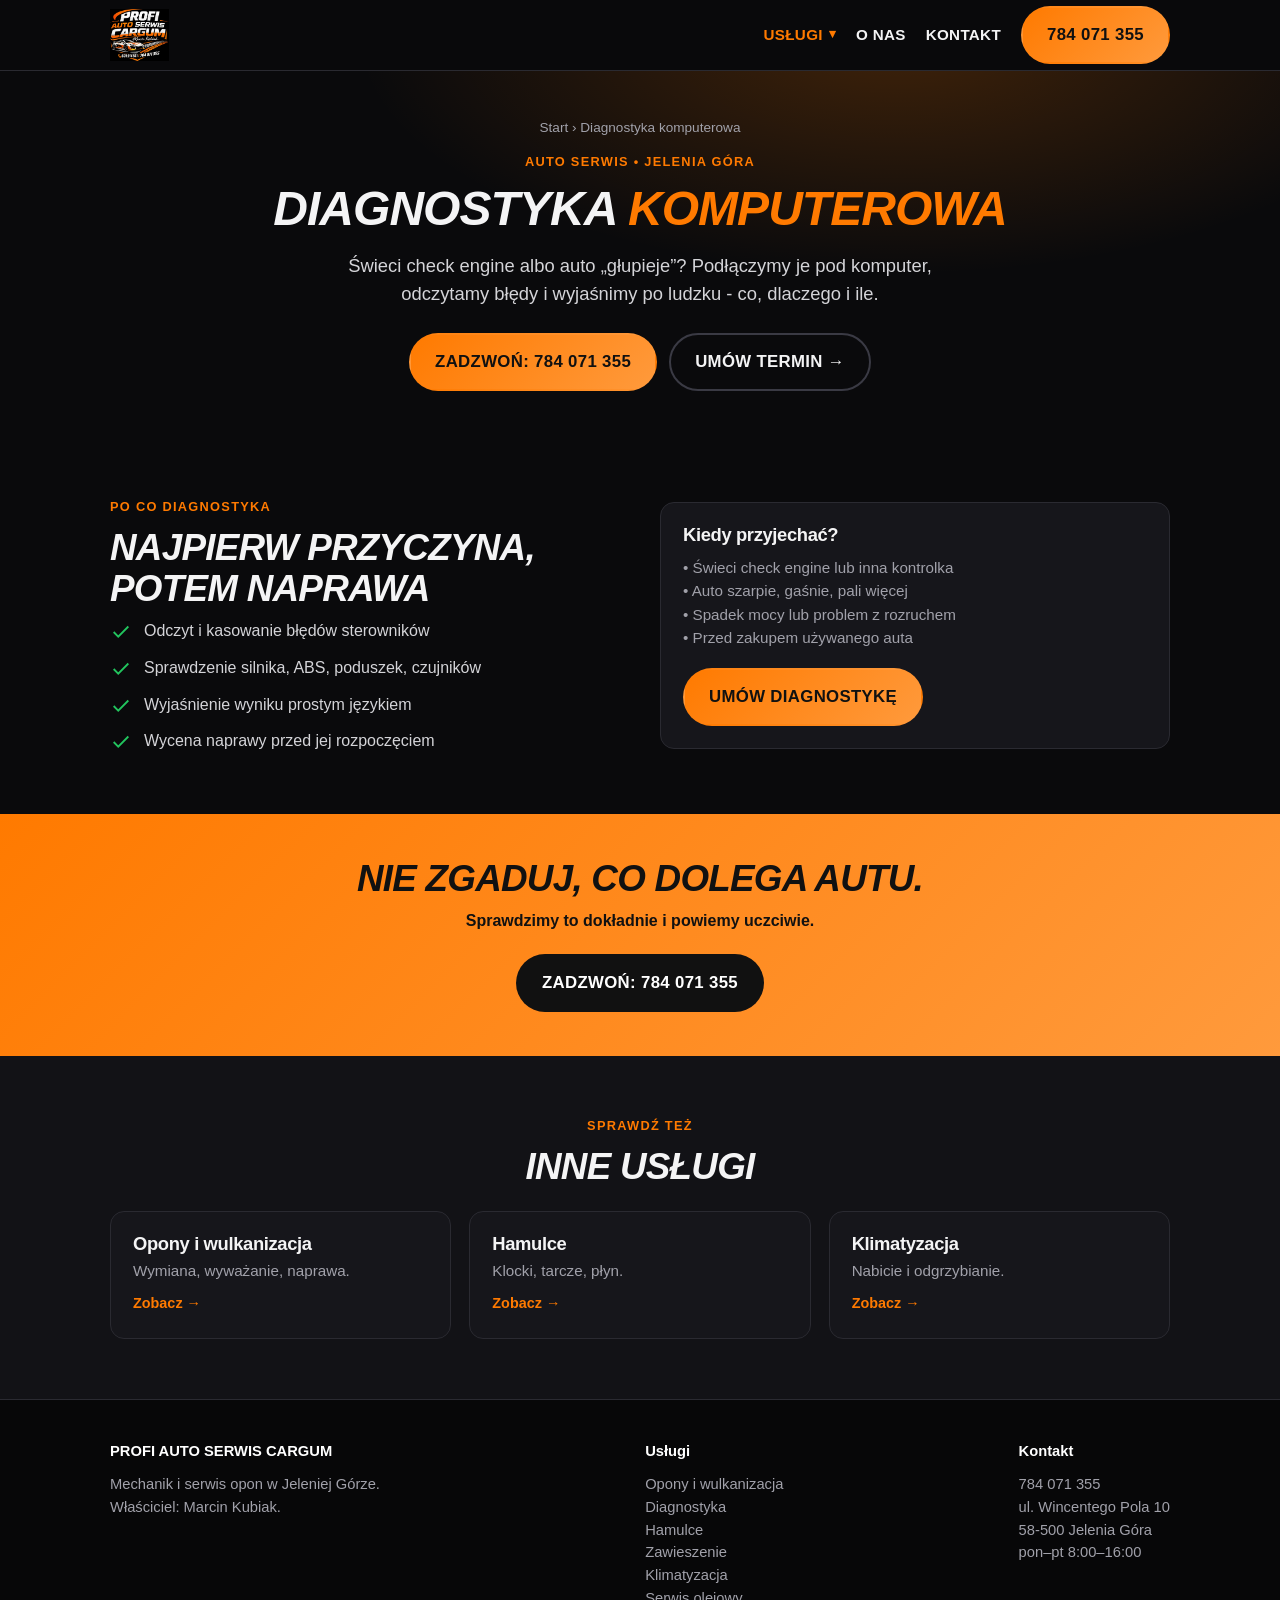
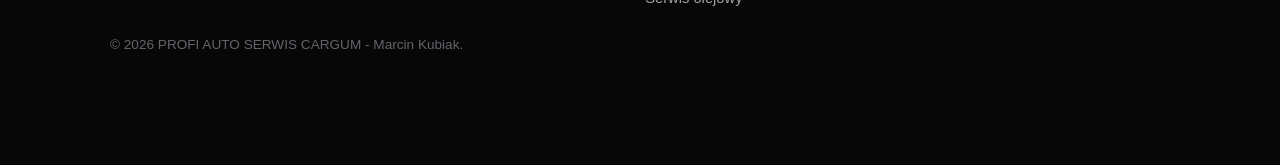
==== diagnostyka.html @ 9b3eb481 "CarGum - strona (podgląd: one-page + wielopodstronowa)" ====
<!DOCTYPE html>
<html lang="pl">
<head>
<meta charset="UTF-8" />
<meta name="viewport" content="width=device-width, initial-scale=1.0" />
<title>Diagnostyka komputerowa Jelenia Góra - odczyt błędów | CARGUM</title>
<meta name="description" content="Diagnostyka komputerowa aut w Jeleniej Górze - CarGum. Świeci check engine? Odczytamy błędy, ustalimy przyczynę i wyjaśnimy po ludzku. Zadzwoń 784 071 355." />
<meta name="theme-color" content="#0a0a0c" />
<link rel="icon" href="data:image/svg+xml,<svg xmlns='http://www.w3.org/2000/svg' viewBox='0 0 100 100'><rect width='100' height='100' rx='22' fill='%23ff7a00'/><text x='50' y='70' font-size='52' font-family='Arial,sans-serif' font-weight='bold' text-anchor='middle' fill='%23111'>CG</text></svg>" />
<meta property="og:image" content="cargum-logo.png" />
<link rel="stylesheet" href="styles.css" />
</head>
<body>

<header class="top"><div class="wrap top-in">
 <a href="index.html" class="brand">
  <img src="cargum-logo.png" alt="PROFI AUTO SERWIS CARGUM" onerror="this.style.display='none';this.nextElementSibling.style.display='inline'">
  <span class="fallback" style="display:none">CARGUM</span>
 </a>
 <nav>
  <details class="menu">
   <summary class="active">Usługi</summary>
   <div class="menu-panel">
    <a href="opony.html">Opony i wulkanizacja</a>
    <a href="diagnostyka.html">Diagnostyka</a>
    <a href="hamulce.html">Hamulce</a>
    <a href="zawieszenie.html">Zawieszenie</a>
    <a href="klimatyzacja.html">Klimatyzacja</a>
    <a href="serwis-olejowy.html">Serwis olejowy</a>
   </div>
  </details>
  <a class="link" href="o-nas.html">O nas</a>
  <a class="link" href="kontakt.html">Kontakt</a>
  <a class="btn btn-call" href="tel:+48784071355">784 071 355</a>
 </nav>
</div></header>

<section class="hero small"><div class="wrap center">
 <div class="crumbs"><a href="index.html">Start</a> › Diagnostyka komputerowa</div>
 <div class="eyebrow">Auto serwis • Jelenia Góra</div>
 <h1>Diagnostyka <span class="hl">komputerowa</span></h1>
 <p class="sub">Świeci check engine albo auto „głupieje”? Podłączymy je pod komputer, odczytamy błędy i wyjaśnimy po ludzku - co, dlaczego i ile.</p>
 <div class="cta-row"><a class="btn btn-call" href="tel:+48784071355">Zadzwoń: 784 071 355</a><a class="btn btn-ghost" href="kontakt.html">Umów termin →</a></div>
</div></section>

<section><div class="wrap grid grid-2" style="gap:40px;align-items:center">
 <div>
  <div class="eyebrow">Po co diagnostyka</div>
  <h2>Najpierw przyczyna, potem naprawa</h2>
  <ul class="ticks">
   <li><svg viewBox="0 0 24 24" fill="none" stroke="currentColor" stroke-width="2"><path d="M20 6 9 17l-5-5"/></svg> Odczyt i kasowanie błędów sterowników</li>
   <li><svg viewBox="0 0 24 24" fill="none" stroke="currentColor" stroke-width="2"><path d="M20 6 9 17l-5-5"/></svg> Sprawdzenie silnika, ABS, poduszek, czujników</li>
   <li><svg viewBox="0 0 24 24" fill="none" stroke="currentColor" stroke-width="2"><path d="M20 6 9 17l-5-5"/></svg> Wyjaśnienie wyniku prostym językiem</li>
   <li><svg viewBox="0 0 24 24" fill="none" stroke="currentColor" stroke-width="2"><path d="M20 6 9 17l-5-5"/></svg> Wycena naprawy przed jej rozpoczęciem</li>
  </ul>
 </div>
 <div class="card">
  <h3>Kiedy przyjechać?</h3>
  <p style="margin:10px 0">• Świeci check engine lub inna kontrolka<br>• Auto szarpie, gaśnie, pali więcej<br>• Spadek mocy lub problem z rozruchem<br>• Przed zakupem używanego auta</p>
  <a class="btn btn-call" href="tel:+48784071355" style="margin-top:8px">Umów diagnostykę</a>
 </div>
</div></section>

<section class="cta-band"><div class="wrap">
 <h2>Nie zgaduj, co dolega autu.</h2>
 <p style="margin:8px 0 20px;font-weight:600">Sprawdzimy to dokładnie i powiemy uczciwie.</p>
 <a class="btn btn-dark" href="tel:+48784071355">Zadzwoń: 784 071 355</a>
</div></section>

<section class="section-soft"><div class="wrap center">
 <div class="eyebrow">Sprawdź też</div><h2>Inne usługi</h2>
 <div class="grid grid-3" style="margin-top:24px;text-align:left">
  <a class="card" href="opony.html"><h3>Opony i wulkanizacja</h3><p>Wymiana, wyważanie, naprawa.</p><span class="more">Zobacz →</span></a>
  <a class="card" href="hamulce.html"><h3>Hamulce</h3><p>Klocki, tarcze, płyn.</p><span class="more">Zobacz →</span></a>
  <a class="card" href="klimatyzacja.html"><h3>Klimatyzacja</h3><p>Nabicie i odgrzybianie.</p><span class="more">Zobacz →</span></a>
 </div>
</div></section>

<footer><div class="wrap cols">
 <div style="max-width:300px"><h4>PROFI AUTO SERWIS CARGUM</h4><p>Mechanik i serwis opon w Jeleniej Górze. Właściciel: Marcin Kubiak.</p></div>
 <div><h4>Usługi</h4><p><a href="opony.html">Opony i wulkanizacja</a><br><a href="diagnostyka.html">Diagnostyka</a><br><a href="hamulce.html">Hamulce</a><br><a href="zawieszenie.html">Zawieszenie</a><br><a href="klimatyzacja.html">Klimatyzacja</a><br><a href="serwis-olejowy.html">Serwis olejowy</a></p></div>
 <div><h4>Kontakt</h4><p><a href="tel:+48784071355">784 071 355</a><br>ul. Wincentego Pola 10<br>58-500 Jelenia Góra<br>pon–pt 8:00–16:00</p></div>
</div><div class="wrap" style="margin-top:24px;opacity:.6;font-size:.85rem">© 2026 PROFI AUTO SERWIS CARGUM - Marcin Kubiak.</div></footer>

<div class="callbar"><a href="tel:+48784071355">
 <svg viewBox="0 0 24 24" fill="none" stroke="currentColor" stroke-width="2"><path d="M22 16.92v3a2 2 0 0 1-2.18 2 19.79 19.79 0 0 1-8.63-3.07 19.5 19.5 0 0 1-6-6 19.79 19.79 0 0 1-3.07-8.67A2 2 0 0 1 4.11 2h3a2 2 0 0 1 2 1.72c.13.96.36 1.9.7 2.81a2 2 0 0 1-.45 2.11L8.09 9.91a16 16 0 0 0 6 6l1.27-1.27a2 2 0 0 1 2.11-.45c.91.34 1.85.57 2.81.7A2 2 0 0 1 22 16.92z"/></svg>
 Zadzwoń: 784 071 355</a></div>

</body>
</html>
---- styles.css ----
/* =========================================================================
   PROFI AUTO SERWIS CARGUM — wspólne style (wersja wielopodstronowa)
   Motyw: czerń + pomarańcz + biel (pod logo). Mobile-first.
   Logo: wrzuć plik cargum-logo.png do tego folderu.
   ========================================================================= */
:root{
  --bg:#0a0a0c; --bg-soft:#121216; --card:#16161b; --line:#2a2a31;
  --ink:#f4f4f5; --muted:#a1a1aa; --accent:#ff7a00; --accent-2:#ff9a3c;
  --accent-dark:#e06600; --ok:#22c55e; --radius:14px; --maxw:1100px;
  --shadow:0 10px 30px rgba(0,0,0,.5);
}
*{box-sizing:border-box;margin:0;padding:0}
html{scroll-behavior:smooth}
body{font-family:-apple-system,BlinkMacSystemFont,"Segoe UI",Roboto,Helvetica,Arial,sans-serif;
  color:var(--ink);background:var(--bg);line-height:1.55;-webkit-font-smoothing:antialiased}
a{color:inherit;text-decoration:none}
img{max-width:100%;display:block}
.wrap{max-width:var(--maxw);margin:0 auto;padding:0 20px}
h1,h2,h3{line-height:1.12;letter-spacing:-.02em}
h1{font-size:clamp(1.9rem,5.5vw,3rem);font-weight:900;text-transform:uppercase;font-style:italic}
h2{font-size:clamp(1.6rem,4.5vw,2.3rem);margin-bottom:10px;font-weight:900;text-transform:uppercase;font-style:italic}
.lead{color:var(--muted);font-size:1.05rem}
section{padding:60px 0}
.section-soft{background:var(--bg-soft)}
.center{text-align:center}
.eyebrow{color:var(--accent);font-weight:800;text-transform:uppercase;letter-spacing:.1em;font-size:.8rem;margin-bottom:10px}

/* Przyciski */
.btn{display:inline-flex;align-items:center;gap:10px;font-weight:800;padding:14px 24px;border-radius:999px;
  font-size:1.05rem;transition:.15s;border:2px solid transparent;cursor:pointer;text-transform:uppercase;letter-spacing:.02em}
.btn svg{width:20px;height:20px}
.btn-call{background:linear-gradient(135deg,var(--accent),var(--accent-2));color:#111}
.btn-call:hover{filter:brightness(1.08);transform:translateY(-1px)}
.btn-ghost{background:transparent;color:var(--ink);border-color:#3a3a44}
.btn-ghost:hover{border-color:var(--accent);color:var(--accent)}
.btn-dark{background:#fff;color:#111}
.btn-dark:hover{filter:brightness(.92)}

/* Górny pasek */
header.top{position:sticky;top:0;z-index:50;background:rgba(10,10,12,.92);backdrop-filter:blur(8px);border-bottom:1px solid var(--line)}
.top-in{display:flex;align-items:center;justify-content:space-between;height:70px}
.brand{display:flex;align-items:center;gap:12px;font-weight:900;font-size:1rem;text-transform:uppercase}
.brand img{height:52px;width:auto}
.brand .fallback{color:var(--accent)}
.top nav{display:flex;align-items:center;gap:20px}
.top nav a.link{color:var(--ink);font-weight:700;font-size:.95rem;text-transform:uppercase;letter-spacing:.02em}
.top nav a.link:hover,.top nav a.link.active{color:var(--accent)}
/* Rozwijane menu "Usługi" (strzałka) — wszystkie usługi dostępne (SEO), bez zaśmiecania paska */
.menu{position:relative}
.menu>summary{list-style:none;cursor:pointer;color:var(--ink);font-weight:700;font-size:.95rem;text-transform:uppercase;letter-spacing:.02em;display:inline-flex;align-items:center;gap:6px}
.menu>summary::-webkit-details-marker{display:none}
.menu>summary::after{content:"▾";color:var(--accent);font-size:.85em;transition:transform .15s}
.menu[open]>summary::after{transform:rotate(180deg)}
.menu>summary:hover,.menu[open]>summary,.menu>summary.active{color:var(--accent)}
.menu-panel{position:absolute;top:calc(100% + 16px);right:0;background:var(--card);border:1px solid var(--line);border-radius:12px;padding:8px;min-width:240px;box-shadow:var(--shadow);display:flex;flex-direction:column;z-index:60}
.menu-panel a{padding:11px 14px;border-radius:8px;font-weight:600;font-size:.95rem;white-space:nowrap;color:var(--ink)}
.menu-panel a:hover{background:rgba(255,122,0,.14);color:var(--accent)}
/* Mobile: chowamy zdublowany telefon (jest dolny pasek "Zadzwoń"), zostawiamy
   widoczne O nas + Kontakt i menu Usługi; lżejszy logotyp i mniejsze odstępy. */
@media(max-width:980px){
  .top .btn-call{display:none}
  .brand span.txt{display:none}
  .brand img{height:40px}
  .top nav{gap:16px}
  .menu-panel{min-width:200px}
}
@media(max-width:420px){
  .top nav{gap:12px}
  .top nav a.link, .menu>summary{font-size:.82rem}
}

/* Hero */
.hero{position:relative;overflow:hidden;padding:40px 0 50px;
  background:radial-gradient(900px 400px at 70% -10%, rgba(255,122,0,.22), transparent 60%), #0a0a0c}
.hero .logo-big{max-height:110px;margin:0 auto 12px;width:auto;mix-blend-mode:lighten}
.hero h1 .hl{color:var(--accent)}
.hero p.sub{color:#d4d4d8;font-size:1.15rem;margin:16px auto 24px;max-width:640px}
.hero .cta-row{display:flex;flex-wrap:wrap;gap:12px;justify-content:center}
.hero.small{padding:46px 0}
.crumbs{color:var(--muted);font-size:.85rem;margin-bottom:14px}
.crumbs a:hover{color:var(--accent)}

/* Siatki / karty */
.grid{display:grid;gap:18px}
.grid-3{grid-template-columns:repeat(3,1fr)}
.grid-2{grid-template-columns:repeat(2,1fr)}
@media(max-width:860px){.grid-3{grid-template-columns:repeat(2,1fr)}}
@media(max-width:560px){.grid-3,.grid-2{grid-template-columns:1fr}}
.card{background:var(--card);border:1px solid var(--line);border-radius:var(--radius);padding:22px;transition:.15s;display:block}
.card:hover{border-color:var(--accent);transform:translateY(-2px)}
.card .ico{width:48px;height:48px;border-radius:12px;background:rgba(255,122,0,.14);color:var(--accent);display:grid;place-items:center;margin-bottom:14px}
.card .ico svg{width:24px;height:24px}
.card h3{font-size:1.15rem;margin-bottom:4px}
.card .prob{color:var(--accent);font-weight:800;font-size:.85rem;margin-bottom:6px}
.card p{color:var(--muted);font-size:.95rem}
.card .more{color:var(--accent);font-weight:800;font-size:.9rem;margin-top:10px;display:inline-block}
.badge-spec{display:inline-block;background:var(--accent);color:#111;font-weight:800;font-size:.68rem;text-transform:uppercase;letter-spacing:.04em;padding:3px 8px;border-radius:6px;margin-left:8px;vertical-align:middle}

/* Listy korzyści */
.ticks{list-style:none;display:grid;gap:12px;margin-top:8px}
.ticks li{display:flex;gap:12px;align-items:flex-start;color:#d4d4d8}
.ticks li svg{width:22px;height:22px;color:var(--ok);flex:none;margin-top:2px}

/* Kroki */
.steps{counter-reset:step;display:grid;gap:18px;grid-template-columns:repeat(4,1fr)}
@media(max-width:860px){.steps{grid-template-columns:repeat(2,1fr)}}
@media(max-width:480px){.steps{grid-template-columns:1fr}}
.step{position:relative;background:var(--card);border:1px solid var(--line);border-radius:var(--radius);padding:26px 20px 20px}
.step::before{counter-increment:step;content:counter(step);position:absolute;top:-16px;left:20px;width:36px;height:36px;border-radius:50%;background:linear-gradient(135deg,var(--accent),var(--accent-2));color:#111;display:grid;place-items:center;font-weight:900}
.step h3{font-size:1.05rem;margin:8px 0 4px}.step p{color:var(--muted);font-size:.92rem}

/* Opinie */
.review{background:var(--card);border:1px solid var(--line);border-radius:var(--radius);padding:22px}
.stars{color:var(--accent);font-size:1.1rem;letter-spacing:2px}
.review p{margin:10px 0;font-style:italic;color:#e4e4e7}.review .who{font-weight:800}

/* FAQ */
.faq details{background:var(--card);border:1px solid var(--line);border-radius:var(--radius);padding:0 20px;margin-bottom:12px}
.faq summary{list-style:none;cursor:pointer;padding:18px 0;font-weight:800;display:flex;justify-content:space-between;align-items:center}
.faq summary::-webkit-details-marker{display:none}
.faq summary::after{content:"+";font-size:1.5rem;color:var(--accent)}
.faq details[open] summary::after{content:"–"}
.faq details p{padding:0 0 18px;color:var(--muted)}

/* Kontakt */
.contact{display:grid;grid-template-columns:1fr 1fr;gap:28px;align-items:start}
@media(max-width:760px){.contact{grid-template-columns:1fr}}
.info-line{display:flex;gap:12px;align-items:flex-start;margin-bottom:16px}
.info-line svg{width:22px;height:22px;color:var(--accent);flex:none;margin-top:2px}
.info-line b{display:block}.info-line span,.info-line a.sub{color:var(--muted)}
form .field{margin-bottom:14px}
form label{display:block;font-weight:700;font-size:.9rem;margin-bottom:6px}
form input,form textarea{width:100%;padding:13px 14px;border:1px solid var(--line);border-radius:11px;font:inherit;background:#0e0e11;color:var(--ink)}
form input::placeholder,form textarea::placeholder{color:#6b7280}
form input:focus,form textarea:focus{outline:2px solid var(--accent);border-color:transparent}
.map{width:100%;height:300px;border:0;border-radius:var(--radius);margin-top:18px;filter:grayscale(.2)}
.note{color:var(--muted);font-size:.9rem;margin-top:14px}

/* CTA pas */
.cta-band{background:linear-gradient(135deg,var(--accent),var(--accent-2));color:#111;text-align:center;padding:44px 0}
.cta-band h2{color:#111}
.cta-band .btn-dark{background:#111;color:#fff}

/* Stopka */
footer{background:#070708;color:#a1a1aa;padding:40px 0 110px;font-size:.92rem;border-top:1px solid var(--line)}
footer .cols{display:flex;flex-wrap:wrap;gap:30px;justify-content:space-between}
footer a:hover{color:var(--accent)}footer h4{color:#fff;margin-bottom:10px}

/* Mobilny pasek Zadzwoń */
.callbar{position:fixed;bottom:0;left:0;right:0;z-index:60;display:none;background:linear-gradient(135deg,var(--accent),var(--accent-2));box-shadow:0 -4px 16px rgba(0,0,0,.4)}
.callbar a{display:flex;align-items:center;justify-content:center;gap:10px;color:#111;font-weight:900;padding:16px;font-size:1.1rem;text-transform:uppercase}
.callbar svg{width:22px;height:22px}
@media(max-width:980px){.callbar{display:block}}
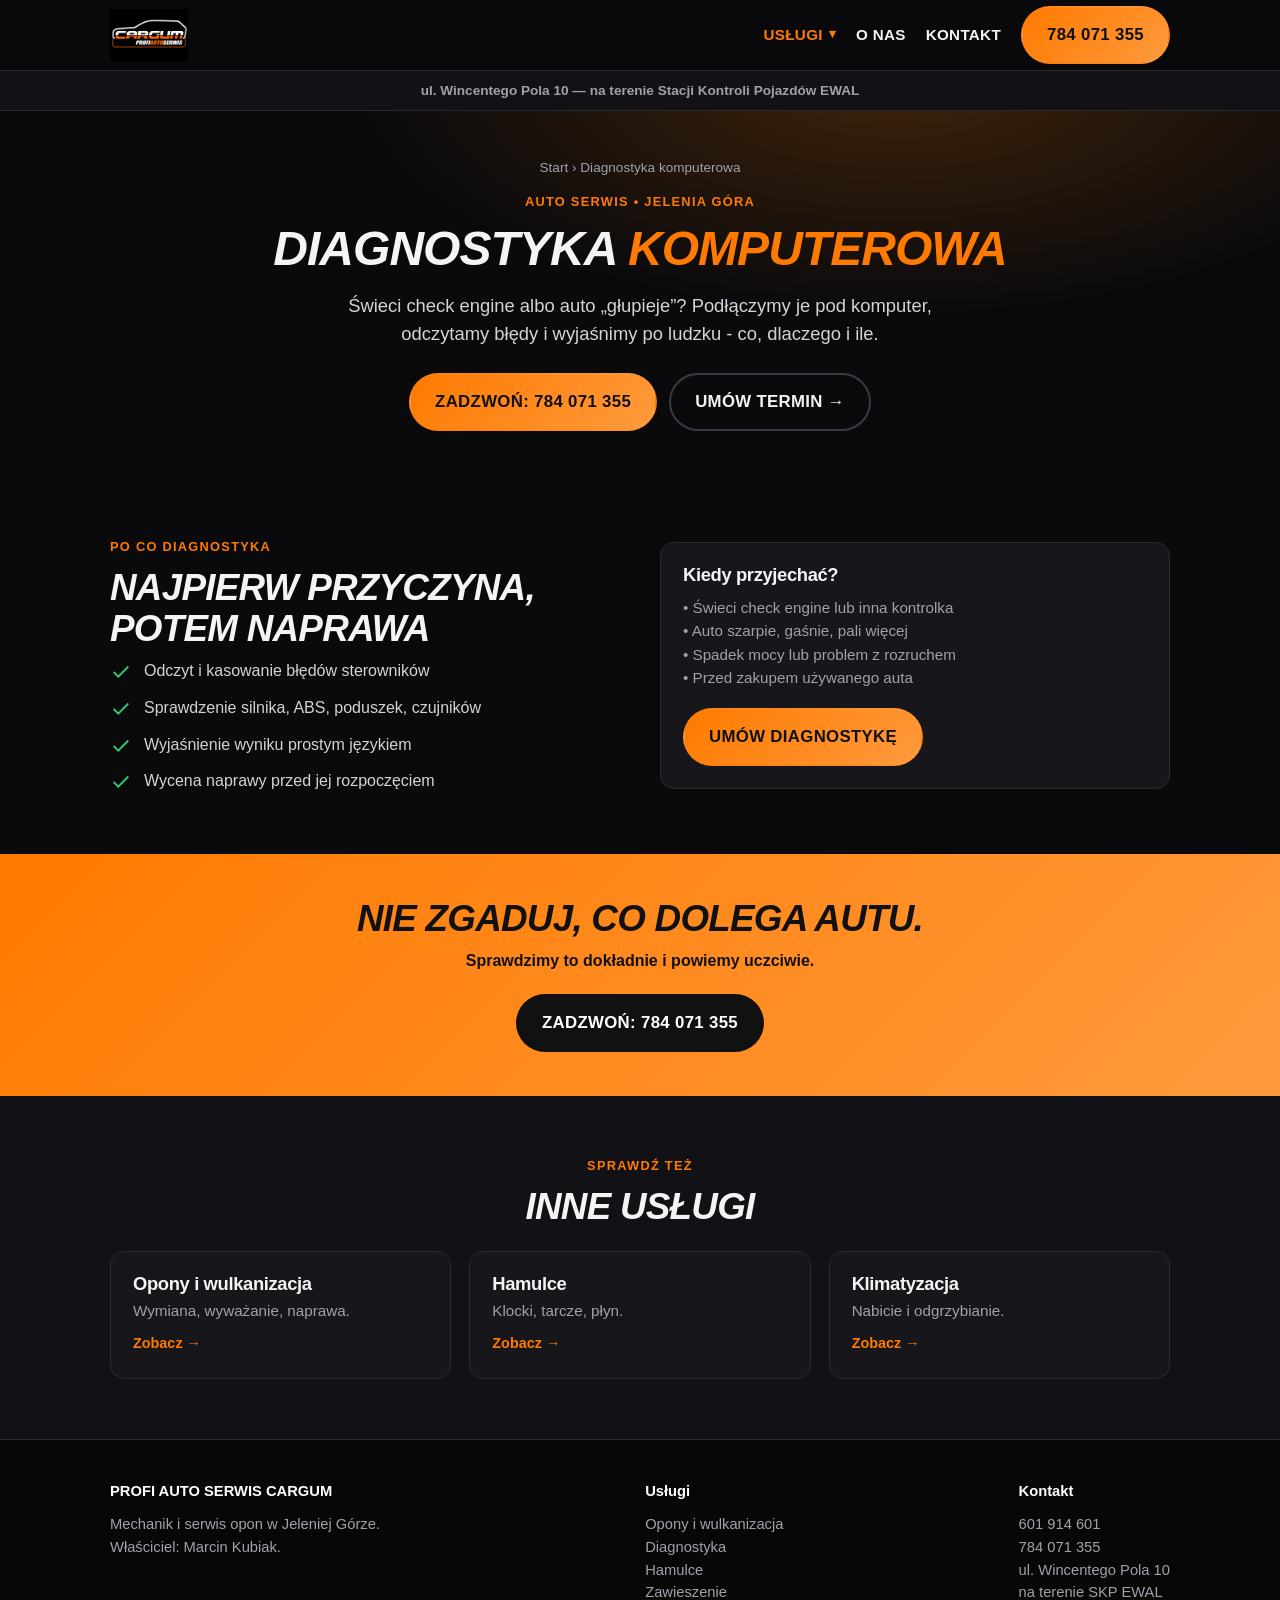
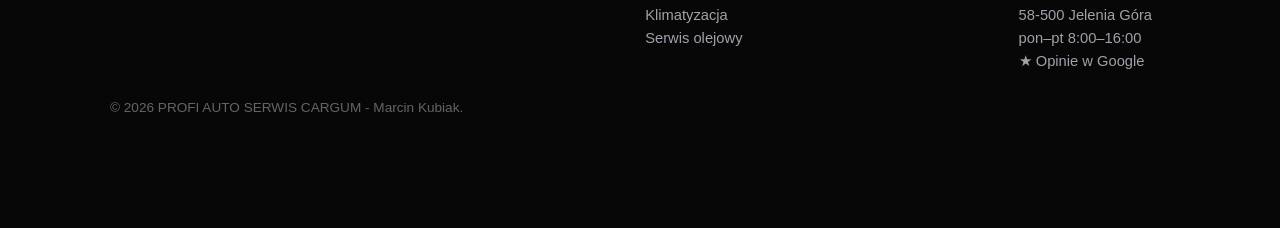
==== commit bddcc6af: "Aktualizacja strony: dwa numery telefonu, nowe logo, pasek adresu, kolejność usług, opinie, link do " ====
--- a/diagnostyka.html
+++ b/diagnostyka.html
@@ -34,6 +34,8 @@
   <a class="btn btn-call" href="tel:+48784071355">784 071 355</a>
  </nav>
 </div></header>
+
+<div class="addr-bar"><div class="wrap">ul. Wincentego Pola 10 — na terenie Stacji Kontroli Pojazdów EWAL</div></div>
 
 <section class="hero small"><div class="wrap center">
  <div class="crumbs"><a href="index.html">Start</a> › Diagnostyka komputerowa</div>
@@ -79,7 +81,7 @@
 <footer><div class="wrap cols">
  <div style="max-width:300px"><h4>PROFI AUTO SERWIS CARGUM</h4><p>Mechanik i serwis opon w Jeleniej Górze. Właściciel: Marcin Kubiak.</p></div>
  <div><h4>Usługi</h4><p><a href="opony.html">Opony i wulkanizacja</a><br><a href="diagnostyka.html">Diagnostyka</a><br><a href="hamulce.html">Hamulce</a><br><a href="zawieszenie.html">Zawieszenie</a><br><a href="klimatyzacja.html">Klimatyzacja</a><br><a href="serwis-olejowy.html">Serwis olejowy</a></p></div>
- <div><h4>Kontakt</h4><p><a href="tel:+48784071355">784 071 355</a><br>ul. Wincentego Pola 10<br>58-500 Jelenia Góra<br>pon–pt 8:00–16:00</p></div>
+ <div><h4>Kontakt</h4><p><a href="tel:+48601914601">601 914 601</a><br><a href="tel:+48784071355">784 071 355</a><br>ul. Wincentego Pola 10<br>na terenie SKP EWAL<br>58-500 Jelenia Góra<br>pon–pt 8:00–16:00<br><a href="https://www.google.com/search?q=CarGum+Kubiak&stick=H4sIAAAAAAAA_-NgU1I1qDAxN0hNNTRLMzW1SEpNNDG2MqhItbAwsjA3TU4xMUkyMjCyWMTK65xY5F6aq-BdmpSZmA0AAklWrDkAAAA&hl=pl&mat=CVSwqr_SBW5SElcBa0lj__5SsxHapQMz6f7iwU5WV_amv-UcgT2u3wSIccnvn_T7VKjthmgQwViBcBcLqK4lq-20v3IeEWIu06MYF1fzuAr3SDYj5tdC1p8v7ogpbv94Mmg&authuser=0&zx=1782816035972" target="_blank" rel="noopener">★ Opinie w Google</a></p></div>
 </div><div class="wrap" style="margin-top:24px;opacity:.6;font-size:.85rem">© 2026 PROFI AUTO SERWIS CARGUM - Marcin Kubiak.</div></footer>
 
 <div class="callbar"><a href="tel:+48784071355">
--- a/styles.css
+++ b/styles.css
@@ -6,7 +6,7 @@
 :root{
   --bg:#0a0a0c; --bg-soft:#121216; --card:#16161b; --line:#2a2a31;
   --ink:#f4f4f5; --muted:#a1a1aa; --accent:#ff7a00; --accent-2:#ff9a3c;
-  --accent-dark:#e06600; --ok:#22c55e; --radius:14px; --maxw:1100px;
+  --accent-dark:#e06600; --ok:#2ecc71; --radius:14px; --maxw:1100px;
   --shadow:0 10px 30px rgba(0,0,0,.5);
 }
 *{box-sizing:border-box;margin:0;padding:0}
@@ -27,7 +27,7 @@
 
 /* Przyciski */
 .btn{display:inline-flex;align-items:center;gap:10px;font-weight:800;padding:14px 24px;border-radius:999px;
-  font-size:1.05rem;transition:.15s;border:2px solid transparent;cursor:pointer;text-transform:uppercase;letter-spacing:.02em}
+  font-size:1.05rem;transition:.15s;border:2px solid transparent;cursor:pointer;text-transform:uppercase;letter-spacing:.02em;white-space:nowrap}
 .btn svg{width:20px;height:20px}
 .btn-call{background:linear-gradient(135deg,var(--accent),var(--accent-2));color:#111}
 .btn-call:hover{filter:brightness(1.08);transform:translateY(-1px)}
@@ -69,6 +69,9 @@
   .top nav a.link, .menu>summary{font-size:.82rem}
 }
 
+/* Pasek adresu pod headerem */
+.addr-bar{background:var(--bg-soft);border-bottom:1px solid var(--line);color:var(--muted);font-size:.85rem;font-weight:600;text-align:center;padding:9px 0}
+
 /* Hero */
 .hero{position:relative;overflow:hidden;padding:40px 0 50px;
   background:radial-gradient(900px 400px at 70% -10%, rgba(255,122,0,.22), transparent 60%), #0a0a0c}
@@ -100,6 +103,14 @@
 .ticks{list-style:none;display:grid;gap:12px;margin-top:8px}
 .ticks li{display:flex;gap:12px;align-items:flex-start;color:#d4d4d8}
 .ticks li svg{width:22px;height:22px;color:var(--ok);flex:none;margin-top:2px}
+
+/* Dlaczego my - 4 okienka z zielonym tikiem */
+.why{display:grid;grid-template-columns:repeat(2,1fr);gap:16px}
+@media(max-width:680px){.why{grid-template-columns:1fr}}
+.why .item{display:flex;gap:14px;align-items:flex-start;background:var(--card);border:1px solid var(--line);border-radius:var(--radius);padding:18px}
+.why .item svg{width:26px;height:26px;color:var(--ok);flex:none;margin-top:2px}
+.why .item h3{font-size:1.05rem}
+.why .item p{color:var(--muted);font-size:.95rem}
 
 /* Kroki */
 .steps{counter-reset:step;display:grid;gap:18px;grid-template-columns:repeat(4,1fr)}
@@ -148,6 +159,6 @@
 
 /* Mobilny pasek Zadzwoń */
 .callbar{position:fixed;bottom:0;left:0;right:0;z-index:60;display:none;background:linear-gradient(135deg,var(--accent),var(--accent-2));box-shadow:0 -4px 16px rgba(0,0,0,.4)}
-.callbar a{display:flex;align-items:center;justify-content:center;gap:10px;color:#111;font-weight:900;padding:16px;font-size:1.1rem;text-transform:uppercase}
+.callbar a{display:flex;align-items:center;justify-content:center;gap:10px;color:#111;font-weight:900;padding:16px;font-size:1.1rem;text-transform:uppercase;white-space:nowrap}
 .callbar svg{width:22px;height:22px}
 @media(max-width:980px){.callbar{display:block}}
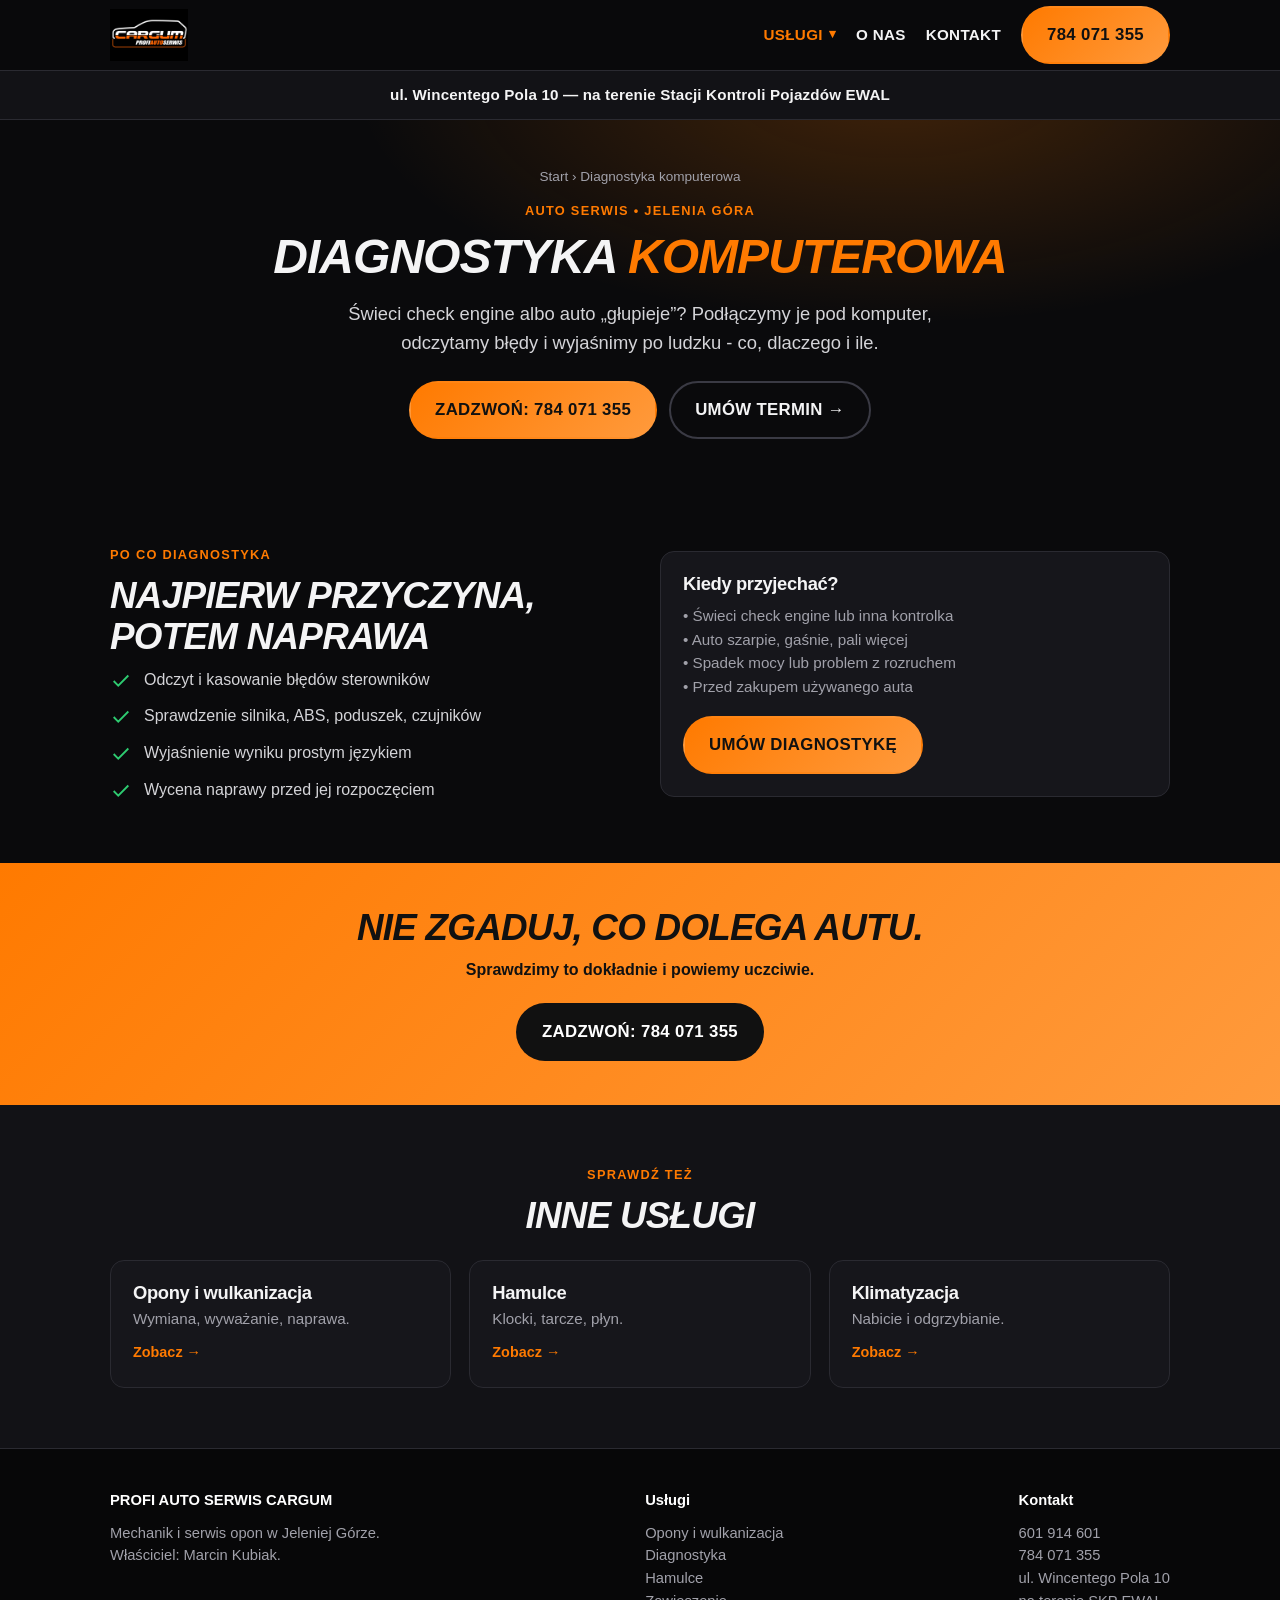
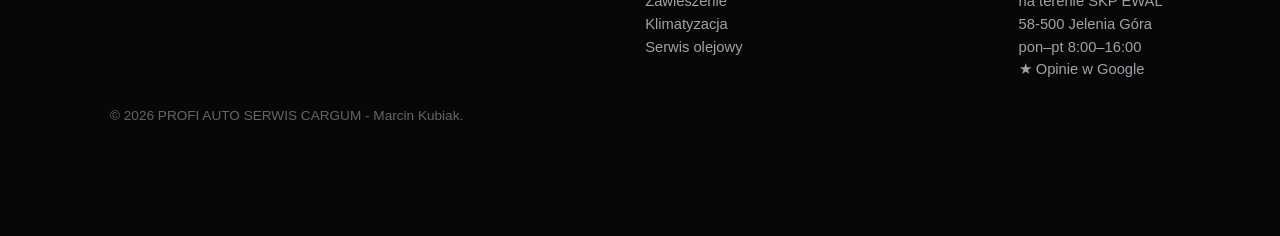
==== commit d1a1148c: "Pasek adresu: na mobile podział na dwie linie (ulica / lokalizacja SKP)" ====
--- a/diagnostyka.html
+++ b/diagnostyka.html
@@ -35,7 +35,7 @@
  </nav>
 </div></header>
 
-<div class="addr-bar"><div class="wrap">ul. Wincentego Pola 10 — na terenie Stacji Kontroli Pojazdów EWAL</div></div>
+<div class="addr-bar"><div class="wrap">ul. Wincentego Pola 10 —<br class="addr-break"> na terenie Stacji Kontroli Pojazdów EWAL</div></div>
 
 <section class="hero small"><div class="wrap center">
  <div class="crumbs"><a href="index.html">Start</a> › Diagnostyka komputerowa</div>
--- a/styles.css
+++ b/styles.css
@@ -70,7 +70,13 @@
 }
 
 /* Pasek adresu pod headerem */
-.addr-bar{background:var(--bg-soft);border-bottom:1px solid var(--line);color:var(--muted);font-size:.85rem;font-weight:600;text-align:center;padding:9px 0}
+.addr-bar{background:var(--bg-soft);border-bottom:1px solid var(--line);color:var(--ink);font-size:.95rem;font-weight:800;text-align:center;padding:12px 16px;letter-spacing:.01em}
+.addr-bar .wrap{max-width:680px}
+.addr-break{display:none}
+@media(max-width:560px){.addr-bar{font-size:.85rem;padding:10px 14px;line-height:1.4}.addr-break{display:inline}}
+
+/* Wiersz przycisków (uzywany tez poza hero, np. sekcja kontakt) */
+.cta-row{display:flex;flex-wrap:wrap;gap:12px}
 
 /* Hero */
 .hero{position:relative;overflow:hidden;padding:40px 0 50px;
@@ -78,7 +84,7 @@
 .hero .logo-big{max-height:110px;margin:0 auto 12px;width:auto;mix-blend-mode:lighten}
 .hero h1 .hl{color:var(--accent)}
 .hero p.sub{color:#d4d4d8;font-size:1.15rem;margin:16px auto 24px;max-width:640px}
-.hero .cta-row{display:flex;flex-wrap:wrap;gap:12px;justify-content:center}
+.hero .cta-row{justify-content:center}
 .hero.small{padding:46px 0}
 .crumbs{color:var(--muted);font-size:.85rem;margin-bottom:14px}
 .crumbs a:hover{color:var(--accent)}
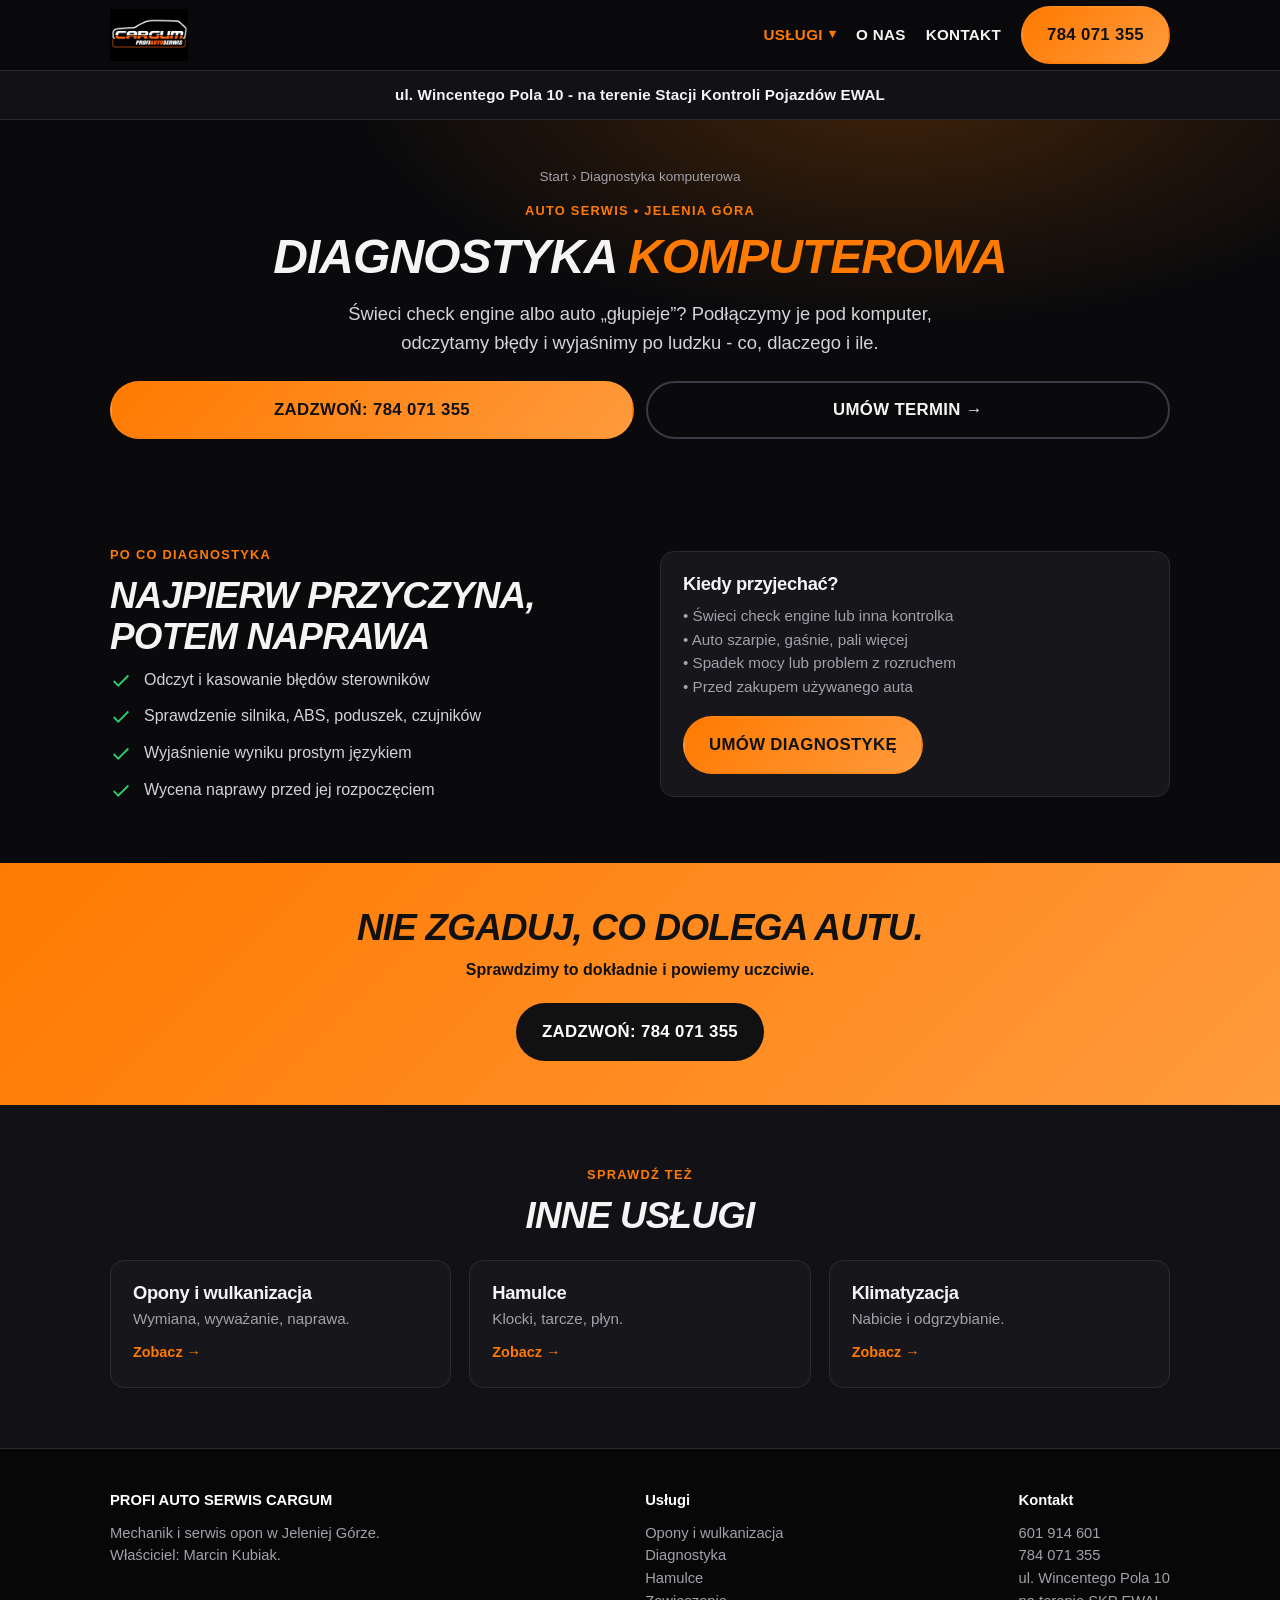
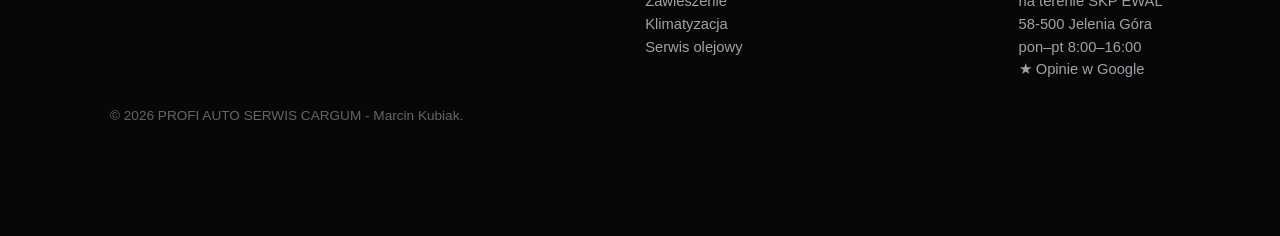
==== commit 39841fb2: "Pasek adresu: pojedynczy myślnik zamiast pogrubionego em dash" ====
--- a/diagnostyka.html
+++ b/diagnostyka.html
@@ -35,7 +35,7 @@
  </nav>
 </div></header>
 
-<div class="addr-bar"><div class="wrap">ul. Wincentego Pola 10 —<br class="addr-break"> na terenie Stacji Kontroli Pojazdów EWAL</div></div>
+<div class="addr-bar"><div class="wrap">ul. Wincentego Pola 10 -<br class="addr-break"> na terenie Stacji Kontroli Pojazdów EWAL</div></div>
 
 <section class="hero small"><div class="wrap center">
  <div class="crumbs"><a href="index.html">Start</a> › Diagnostyka komputerowa</div>
--- a/styles.css
+++ b/styles.css
@@ -77,6 +77,7 @@
 
 /* Wiersz przycisków (uzywany tez poza hero, np. sekcja kontakt) */
 .cta-row{display:flex;flex-wrap:wrap;gap:12px}
+.cta-row .btn{flex:1 1 200px;justify-content:center}
 
 /* Hero */
 .hero{position:relative;overflow:hidden;padding:40px 0 50px;
